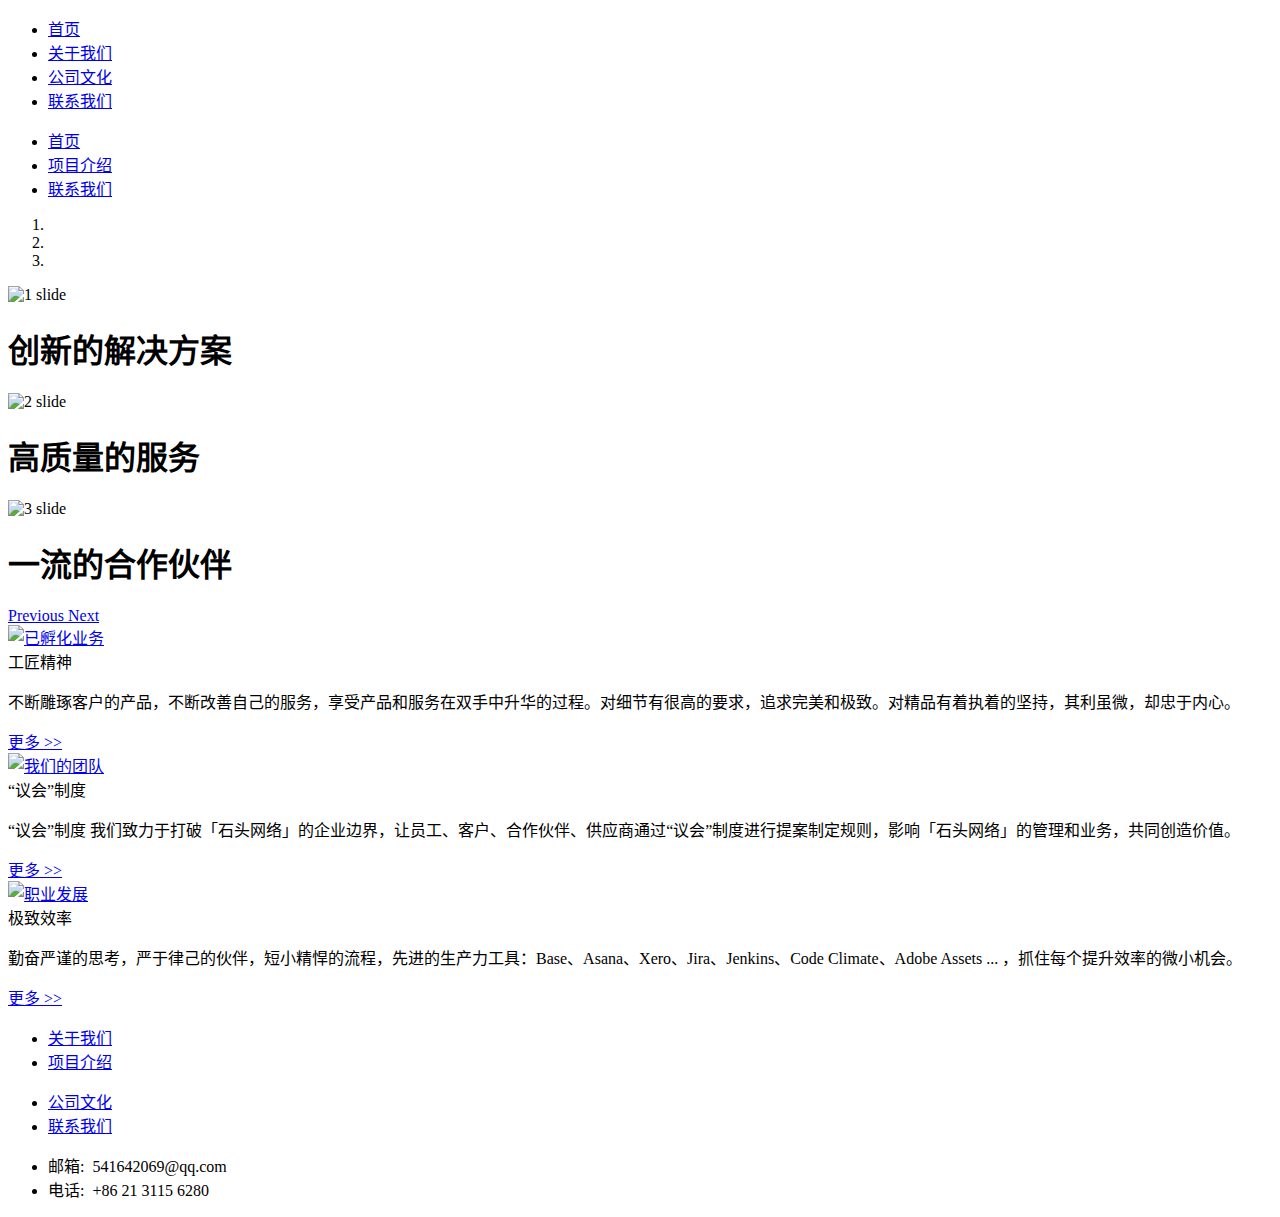
==== index.html @ 79adcda5 "修改 官网" ====
<!DOCTYPE html>
<html lang="zh-CN">
  <head>
    <meta charset="utf-8">
    <meta http-equiv="X-UA-Compatible" content="IE=edge">
    <meta name="viewport" content="width=device-width, initial-scale=1">
    <meta name="description" content="石头网络，做一家小而美的互联网技术服务公司" />
    <meta name="keywords" content="石头网络,互联网,软件开发,技术咨询,小程序" />
    <meta name="author" content="shitou">
    <title>石头网络-首页</title>
    <!-- 框架 -->
    <link href="css/bootstrap.min.css" rel="stylesheet">
    <!-- 样式清理 -->
    <link href="css/normalize.css" rel="stylesheet">
    <!-- 通用页面样式 -->
    <link href="css/main.css" rel="stylesheet">
    <!-- 首页样式 -->
    <link href="css/index.css" rel="stylesheet">
    <!-- HTML5兼容性处理 -->
    <!-- Respond.js响应式设计>
    <!--[if lt IE 9]>
      <script src="https://oss.maxcdn.com/html5shiv/3.7.3/html5shiv.min.js"></script>
      <script src="https://oss.maxcdn.com/respond/1.4.2/respond.min.js"></script>
    <![endif]-->
    <!-- Favicons网站图标 -->
    <link rel="shortcut icon" href="img/favicon.ico"/>
    <link rel="bookmark" href="img/favicon.ico" type="image/x-icon"/>
  </head>
  <body>
    <!-- 移动端导航 -->
    <div class="mask"></div>
    <div class="sidebar">
      <ul>
        <li><a href="index.html">首页</a></li>
        <li><a href="aboutus.html">关于我们</a></li>
        <li><a href="culture.html">公司文化</a></li>
        <li><a href="contactus.html">联系我们</a></li>
      </ul>
    </div>
    <!-- header顶部导航 -->
    <header>
      <div class="header-container">
        <div class="nav-box">
          <!-- logo -->
          <div class="nav-left">
            <a id="logo_top" href="#"></a>
          </div>
          <!-- memu选项 -->
          <div class="nav-mid">
            <ul class="navbar-nav">
              <li><a class="active" href="index.html">首页</a></li>
              <li><a class="" href="product.html">项目介绍</a></li>
              <li><a class="" href="contactus.html">联系我们</a></li>
            </ul>            
          </div>
          <!-- 响应式菜单 -->
          <div class="nav-mobile-menu">
              <span class="sidebar_trigger"></span>
          </div>
        </div>
      </div>
    </header>
    <!-- banner轮播组件 -->
    <div class="banner">
      <div id="carousel-example-generic" class="carousel slide" data-ride="carousel">
        <!-- 序号组件 -->
        <ol class="carousel-indicators">
          <li data-target="#carousel-example-generic" data-slide-to="0" class="active"></li>
          <li data-target="#carousel-example-generic" data-slide-to="1"></li>
          <li data-target="#carousel-example-generic" data-slide-to="2"></li>
        </ol>
        <!-- 图片组件 -->
        <div class="carousel-inner" role="listbox">
          <div class="item active">
            <img src="img/Shanghai.jpg" alt="1 slide">
            <div class="carousel-caption">
              <h1>创新的解决方案</h1>
            </div>
          </div>
          <div class="item">
            <img src="img/Newyork.jpg" alt="2 slide">
            <div class="carousel-caption">
              <h1>高质量的服务</h1>
            </div>
          </div>
          <div class="item">
            <img src="img/Tokyo.jpg" alt="3 slide">
            <div class="carousel-caption">
              <h1>一流的合作伙伴</h1>
            </div>
          </div>
        </div>
        <!-- 进退按钮 -->
        <a class="left carousel-control" href="#carousel-example-generic" role="button" data-slide="prev">
          <span class="glyphicon glyphicon-chevron-left" aria-hidden="true"></span>
          <span class="sr-only">Previous</span>
        </a>
        <a class="right carousel-control" href="#carousel-example-generic" role="button" data-slide="next">
          <span class="glyphicon glyphicon-chevron-right" aria-hidden="true"></span>
          <span class="sr-only">Next</span>
        </a>
      </div>
    </div>
    <!-- feature内容 -->
    <div class="feature clearfix">
        <div class="feature-content">
            <div class="feature-image">
                <a href="product.html"><img src="img/project-image.png" alt="已孵化业务"></a>
            </div>
            <div class="feature-text">
                <div class="feature-text-top">
                    <span class="feature-icon-project"></span>
                    <a class="feature-title">工匠精神</a>
                </div>
                <p>不断雕琢客户的产品，不断改善自己的服务，享受产品和服务在双手中升华的过程。对细节有很高的要求，追求完美和极致。对精品有着执着的坚持，其利虽微，却忠于内心。</p>
            </div>
            <a class="feature-more" href="product.html">更多 >></a>
        </div>
        <div class="feature-content">
            <div class="feature-image">
                <a href="team.html"><img src="img/team-image.png" alt="我们的团队"></a>
            </div>
            <div class="feature-text">
                <div class="feature-text-top">
                    <span class="feature-icon-team"></span>
                    <a class="feature-title">“议会”制度</a>
                </div>
                <p>“议会”制度
                我们致力于打破「石头网络」的企业边界，让员工、客户、合作伙伴、供应商通过“议会”制度进行提案制定规则，影响「石头网络」的管理和业务，共同创造价值。</p>
            </div>
            <a class="feature-more" href="team.html">更多 >></a> 
        </div>
        <div class="feature-content" id="feature-last">
            <div class="feature-image">
                <a href="job.html"><img src="img/dev-image.png" alt="职业发展"></a>
            </div>
            <div class="feature-text">
                <div class="feature-text-top">
                    <span class="feature-icon-dev"></span>
                    <a class="feature-title">极致效率</a>
                </div>
                <p>勤奋严谨的思考，严于律己的伙伴，短小精悍的流程，先进的生产力工具：Base、Asana、Xero、Jira、Jenkins、Code Climate、Adobe Assets ... ，抓住每个提升效率的微小机会。</p>
            </div>
            <a class="feature-more" href="job.html">更多 >></a>
        </div>
    </div>
    <!-- 响应式feature内容 -->
    <div class="feature clearfix" style="display: none;" id="feature-response">
        <div class="feature-content">
            <div class="feature-image">
                <a href="job.html"><img src="img/dev-image.png" alt="职业发展"></a>
            </div>
            <div class="feature-text">
                <div class="feature-text-top">
                    <span class="feature-icon-dev"></span>
                    <a class="feature-title">职业发展</a>
                </div>
                <p>为梦想进入金融领域的人才提供学习现代金融市场产品的机会</p>
                <p>创造舒适的工作环境并提供有竞争力的工资薪酬</p>
                <p>欢迎不同经验、教育背景的人士加入我们</p>
            </div>
            <a class="feature-more" href="job.html">更多 >></a>
        </div>
        <!-- <div class="feature-content">
            <div class="feature-image"">
                <a href="job.html"><img src="img/job-image.png" alt="求职招聘"></a>
            </div>
            <div class="feature-text">
                <div class="feature-text-top">
                    <span class="feature-icon-job"></span>
                    <a class="feature-title">求职招聘</a>
                </div>
                <p>Financial Analyst Trainee (Japan Project)</p>
                <p>高级软件工程师（1-2人）</p>
                <p>初级软件工程师（2-5人）</p>
                <p>初级数据专员</p>
            </div>
            <a class="feature-more" href="job.html">更多 >></a>
        </div> -->
    </div>
    <!-- footer页面底部 -->
    <footer>
       <div class="footer-box clearfix">
          <div class="footer-left">
              <span class="globle"></span>
          </div>
          <div class="footer-right">
            <div class="footer-laber">
              <ul> 
                <li><a href="aboutus.html">关于我们</a></li>
                <li><a href="product.html">项目介绍</a></li>
              </ul>
              <ul>
                <li><a href="culture.html">公司文化</a></li>          
                <li><a href="contactus.html">联系我们</a></li>
              </ul>                        
              <ul>        
                <li class="footer-contact">邮箱:&nbsp 541642069@qq.com</li>
                <li class="footer-contact">电话:&nbsp +86 21 3115 6280</li>
              </ul>
            </div>
          </div>
        </div>
    </footer>
    <!-- 版权信息 -->
    <div class="container copy">
      <div class="row">
          <div class="col-md-12 text-center">
<!--              <p class="copyright">©2011-2019 AnHui Alliance Financial Services Limited. All rights reserved. 沪ICP备 10202263 号 </p>-->
          </div>
      </div>
    </div>
    <!-- 返回顶部按钮 -->
    <button class="back-to-top" style="display: none;"></button>
    <!-- 框架库加载 -->
    <script src="js/jquery.min.js"></script>
    <script src="js/bootstrap.min.js"></script>
    <!-- 脚本加载 -->
    <script src="js/main.js"></script>
  </body>
</html>
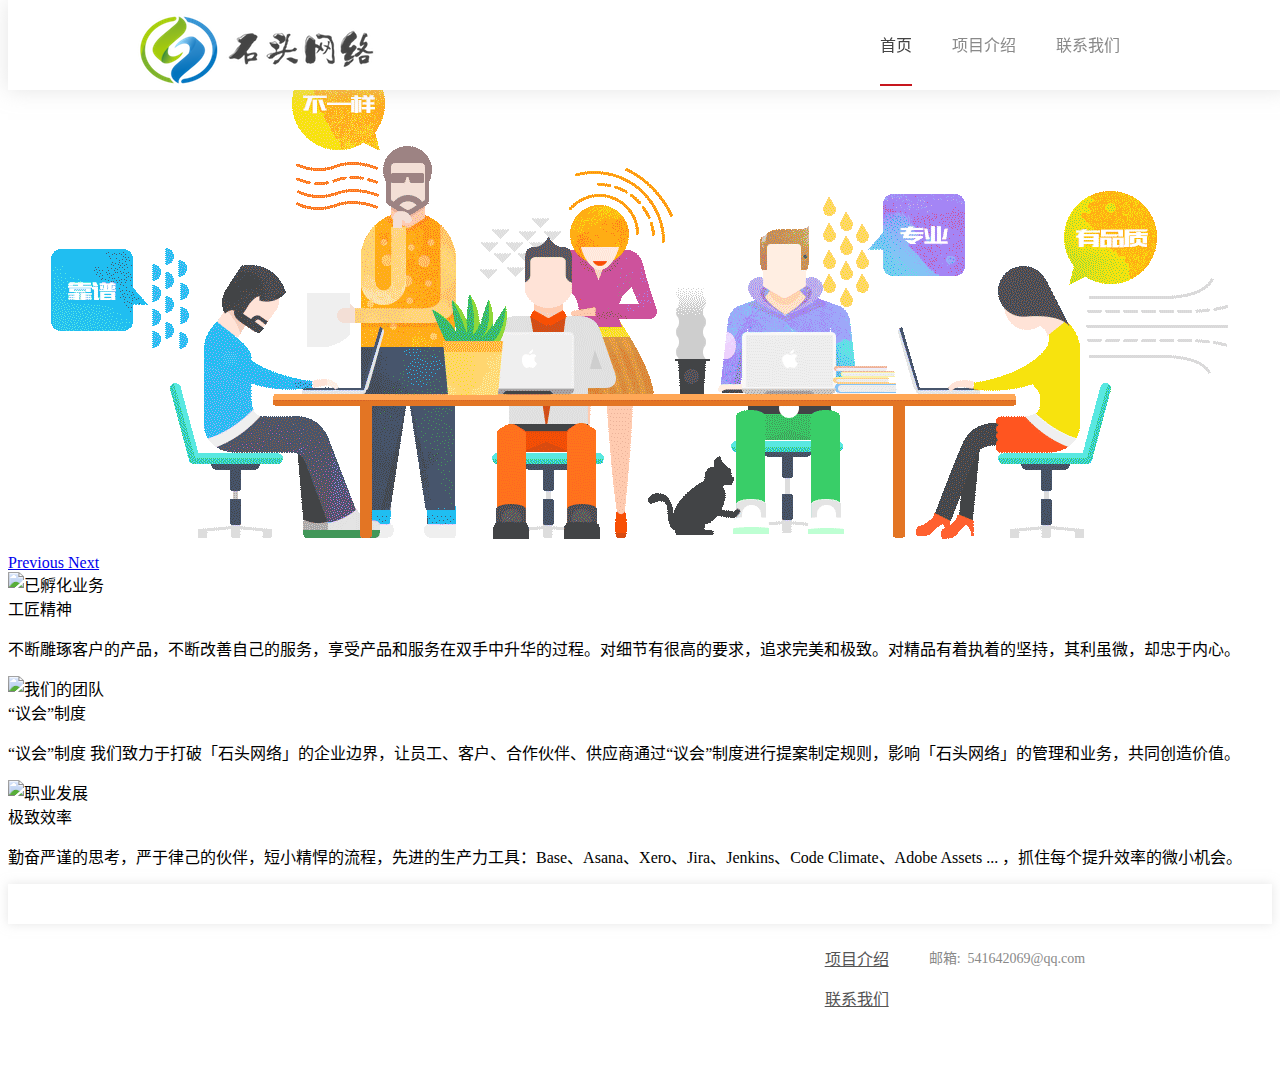
==== commit 442ac5a9: "继续优化细节" ====
--- a/index.html
+++ b/index.html
@@ -66,28 +66,11 @@
         <!-- 序号组件 -->
         <ol class="carousel-indicators">
           <li data-target="#carousel-example-generic" data-slide-to="0" class="active"></li>
-          <li data-target="#carousel-example-generic" data-slide-to="1"></li>
-          <li data-target="#carousel-example-generic" data-slide-to="2"></li>
         </ol>
         <!-- 图片组件 -->
         <div class="carousel-inner" role="listbox">
           <div class="item active">
-            <img src="img/Shanghai.jpg" alt="1 slide">
-            <div class="carousel-caption">
-              <h1>创新的解决方案</h1>
-            </div>
-          </div>
-          <div class="item">
-            <img src="img/Newyork.jpg" alt="2 slide">
-            <div class="carousel-caption">
-              <h1>高质量的服务</h1>
-            </div>
-          </div>
-          <div class="item">
-            <img src="img/Tokyo.jpg" alt="3 slide">
-            <div class="carousel-caption">
-              <h1>一流的合作伙伴</h1>
-            </div>
+            <img src="img/animate.gif" alt="1 slide">
           </div>
         </div>
         <!-- 进退按钮 -->
@@ -105,7 +88,7 @@
     <div class="feature clearfix">
         <div class="feature-content">
             <div class="feature-image">
-                <a href="product.html"><img src="img/project-image.png" alt="已孵化业务"></a>
+               <img src="img/project-image.png" alt="已孵化业务">
             </div>
             <div class="feature-text">
                 <div class="feature-text-top">
@@ -114,11 +97,10 @@
                 </div>
                 <p>不断雕琢客户的产品，不断改善自己的服务，享受产品和服务在双手中升华的过程。对细节有很高的要求，追求完美和极致。对精品有着执着的坚持，其利虽微，却忠于内心。</p>
             </div>
-            <a class="feature-more" href="product.html">更多 >></a>
         </div>
         <div class="feature-content">
             <div class="feature-image">
-                <a href="team.html"><img src="img/team-image.png" alt="我们的团队"></a>
+                <img src="img/team-image.png" alt="我们的团队">
             </div>
             <div class="feature-text">
                 <div class="feature-text-top">
@@ -128,11 +110,10 @@
                 <p>“议会”制度
                 我们致力于打破「石头网络」的企业边界，让员工、客户、合作伙伴、供应商通过“议会”制度进行提案制定规则，影响「石头网络」的管理和业务，共同创造价值。</p>
             </div>
-            <a class="feature-more" href="team.html">更多 >></a> 
         </div>
         <div class="feature-content" id="feature-last">
             <div class="feature-image">
-                <a href="job.html"><img src="img/dev-image.png" alt="职业发展"></a>
+               <img src="img/dev-image.png" alt="职业发展">
             </div>
             <div class="feature-text">
                 <div class="feature-text-top">
@@ -141,42 +122,7 @@
                 </div>
                 <p>勤奋严谨的思考，严于律己的伙伴，短小精悍的流程，先进的生产力工具：Base、Asana、Xero、Jira、Jenkins、Code Climate、Adobe Assets ... ，抓住每个提升效率的微小机会。</p>
             </div>
-            <a class="feature-more" href="job.html">更多 >></a>
         </div>
-    </div>
-    <!-- 响应式feature内容 -->
-    <div class="feature clearfix" style="display: none;" id="feature-response">
-        <div class="feature-content">
-            <div class="feature-image">
-                <a href="job.html"><img src="img/dev-image.png" alt="职业发展"></a>
-            </div>
-            <div class="feature-text">
-                <div class="feature-text-top">
-                    <span class="feature-icon-dev"></span>
-                    <a class="feature-title">职业发展</a>
-                </div>
-                <p>为梦想进入金融领域的人才提供学习现代金融市场产品的机会</p>
-                <p>创造舒适的工作环境并提供有竞争力的工资薪酬</p>
-                <p>欢迎不同经验、教育背景的人士加入我们</p>
-            </div>
-            <a class="feature-more" href="job.html">更多 >></a>
-        </div>
-        <!-- <div class="feature-content">
-            <div class="feature-image"">
-                <a href="job.html"><img src="img/job-image.png" alt="求职招聘"></a>
-            </div>
-            <div class="feature-text">
-                <div class="feature-text-top">
-                    <span class="feature-icon-job"></span>
-                    <a class="feature-title">求职招聘</a>
-                </div>
-                <p>Financial Analyst Trainee (Japan Project)</p>
-                <p>高级软件工程师（1-2人）</p>
-                <p>初级软件工程师（2-5人）</p>
-                <p>初级数据专员</p>
-            </div>
-            <a class="feature-more" href="job.html">更多 >></a>
-        </div> -->
     </div>
     <!-- footer页面底部 -->
     <footer>
@@ -187,16 +133,12 @@
           <div class="footer-right">
             <div class="footer-laber">
               <ul> 
-                <li><a href="aboutus.html">关于我们</a></li>
                 <li><a href="product.html">项目介绍</a></li>
+                  <li><a href="contactus.html">联系我们</a></li>
               </ul>
-              <ul>
-                <li><a href="culture.html">公司文化</a></li>          
-                <li><a href="contactus.html">联系我们</a></li>
-              </ul>                        
+
               <ul>        
                 <li class="footer-contact">邮箱:&nbsp 541642069@qq.com</li>
-                <li class="footer-contact">电话:&nbsp +86 21 3115 6280</li>
               </ul>
             </div>
           </div>
--- a/css/main.css
+++ b/css/main.css
@@ -0,0 +1,363 @@
+/*网站通用样式*/
+body{
+  font-family: "Microsoft Yahei";
+}
+/*header头部样式*/
+header .header-container {
+  width: 100%;
+  height: 90px;
+  background-color: #fff;
+  -webkit-box-shadow:0 0 20px rgba(204,204,204, .5);
+  -moz-box-shadow:0 0 20px rgba(204, 204, 204, .5);  
+  box-shadow:0 0 20px rgba(204, 204, 204, .5);
+  position: fixed;
+  z-index: 999;
+  top: 0px;
+}
+header .header-container .nav-box {
+  width: 80%;
+  height: 90px;
+  margin: 0 auto;
+}
+header .header-container .nav-box .nav-left {
+  width: 160px;
+  height: 80px;
+  float: left;
+}
+header .header-container .nav-box .nav-left #logo_top {  
+  width: 251px;
+  height: 80px;
+  float: left;
+  margin-top: 10px;
+  background: url("../img/logo.png") no-repeat center;
+}
+header .header-container .nav-box .nav-mid {
+  height: 70px;
+  float: right;
+  margin-bottom: 20px;
+}
+header .header-container .nav-box .nav-mid #lang {
+  width: 25px;
+  height: 29px;
+  float: right;
+  margin-left: 44px;
+  margin-top: 34px;
+  cursor: pointer;
+}
+header .header-container .nav-box .nav-mid #lang a{
+  float: right;
+  width: 25px;
+  height: 29px;
+  background: url("../img/cn.png") no-repeat center;
+}
+header .header-container .nav-box .nav-mid .navbar-nav {
+  position: relative;
+  display: inline-block;
+}
+header .header-container .nav-box .nav-mid .navbar-nav li {
+  float: left;
+  height: 70px;
+  margin: 0 40px 0 0;
+  text-align: center;
+  list-style: none;
+}
+header .header-container .nav-box .nav-mid .navbar-nav li a {
+  min-width: 20px;
+  font-size: 16px;
+  font-family: "Microsoft YaHei UI";
+  color: #898989;
+  height: 70px;
+  line-height: 59px;
+  padding-bottom: 15px;
+  margin: 0;
+  display: inline-block;
+  box-sizing: border-box;
+  text-decoration: none;
+  position: relative;
+}
+header .header-container .nav-box .nav-mid .navbar-nav li a::after {
+  transition: all 0.2s cubic-bezier(0.445, 0.05, 0.55, 0.95);
+  content: "";
+  display: block;
+  height: 2px;
+  background: #c7161e;
+  position: absolute;
+  bottom: 0;
+  opacity: 0.3;
+  left: -1px;
+  width: calc(102%);
+  transform: scaleX(0);
+  -webkit-transform: scaleX(0);
+}
+header .header-container .nav-box .nav-mid .navbar-nav li a:hover::after {
+  opacity: 1;
+  transform: scaleX(1);
+  -webkit-transform: scaleX(1);
+}
+header .header-container .nav-box .nav-mid .navbar-nav li a.active {
+  border-bottom: 2px solid #c7161e;
+  box-sizing: border-box;
+  color: #434343;
+}
+header .header-container .nav-box .nav-mid .navbar-nav li a.active:hover::after {
+  display: none;
+}
+header .header-container .nav-box .nav-mid .navbar-nav li.last {
+  margin-right: 0;
+}
+header .header-container .nav-box .nav-mid .navbar-nav li.line-item {
+  line-height: 87px;
+  color: #999;
+}
+ 
+
+/*footer样式*/
+footer{
+    width: 100%;
+    background-color: #fff; 
+    padding-top: 40px;
+    -webkit-box-shadow:0 0 10px rgba(204,204,204, .5); /*透明度绿色高亮*/ 
+    -moz-box-shadow:0 0 10px rgba(204, 204, 204, .5);  
+    box-shadow:0 0 10px rgba(204, 204, 204, .5);
+}
+
+footer .footer-box{
+    width: 90%;
+    margin: 0 auto;
+}
+
+footer .footer-left{
+  float: left;
+  display: inline-block;
+  margin-left: 10px; 
+  padding-left: 10%;
+}
+
+footer .footer-right{
+  float: right;
+  display: inline-block;
+  margin-right: 10px;
+  padding-right: 10%;  
+}
+footer .globle{
+  display: inline-block;
+  margin: 0 auto;
+  width: 240px;
+  height: 150px;
+  background-image: url("../img/globle.png");
+  background-repeat: no-repeat;
+  background-size: contain;
+}
+
+footer ul{
+  float: left;
+  list-style: none;
+  text-align: left;
+}
+
+footer ul li a{
+  color: #555;
+  font-size: 16px;
+  line-height: 40px;   
+}
+
+footer ul li a:hover{
+  color: #c7161e;
+  text-decoration: none;
+}
+
+footer ul .footer-contact{
+  font-size: 14px;
+  line-height: 30px;
+  color: #898989;
+}
+
+footer ul:last-child{
+  padding-top: 4px;
+}
+
+/*版权信息样式*/
+.copy{
+    background-color: #fff;
+    width: 100%;
+    -webkit-box-shadow:0 0 10px rgba(204,204,204, .5); /*透明度绿色高亮*/ 
+    -moz-box-shadow:0 0 10px rgba(204, 204, 204, .5);  
+    box-shadow:0 0 10px rgba(204, 204, 204, .5);
+}
+.copyright{
+    padding-top: 10px;
+    font-size: 12px;
+}
+
+/*返回顶部按钮*/
+.back-to-top{
+  position: fixed;
+  bottom: 30px;
+  right: 30px;
+  background-image: url("../img/back2top.png");
+  width: 60px;
+  height: 112px;
+  background-size: cover;
+  color: #fff;
+  border: none;
+  border-radius: 2px;
+}
+
+.back-to-top:hover{
+  background-color: #000;
+}
+
+/*移动端菜单入口*/
+header .header-container .nav-box .nav-mobile-menu{ 
+  margin-top: 30px;
+  float: right;
+  display: none;
+}
+header .header-container .nav-box .nav-mobile-menu span{
+  display: inline-block;
+  width: 40px;
+  height: 50px;
+  background: url("../img/menu2.png") no-repeat;
+  background-size: 100%;
+  cursor: pointer;
+}
+
+/*移动端菜单sidebar*/
+.sidebar{
+  position: fixed;
+  top: 0px;
+  width: 200px;
+  background-color: #c7161e;
+  padding: 20px 0px;
+  transition: right 0.2s;
+  z-index: 1001;
+  right: -200px;
+}
+.sidebar ul{
+   margin:0; 
+   padding: 0;
+}
+
+.sidebar ul li{
+  line-height: 40px;
+  list-style: none;
+  padding: 0px 20px;
+  text-align: center;
+}
+
+.sidebar ul li a{
+  text-decoration: none;
+  color: #fff;
+}
+
+.sidebar ul li:hover{
+  background-color: #930000;
+}
+
+.sidebar ul li .active{
+  color: #ff9900;
+}
+/*关灯遮罩*/
+.mask{
+  position: fixed;
+  top: 0px;
+  bottom: 0px;
+  right: 0px;
+  left: 0px;
+  background-color: rgba(0,0,0,0.3);
+  z-index: 1000;
+  display: none;
+}
+
+/*响应式媒体查询处理*/
+@media screen  and (max-width: 1200px) {
+  #feature-last{
+    display: none;
+  }
+  .feature{
+    width: 740px !important;
+  }
+  #feature-response{
+    display: block !important;
+  }
+}
+
+@media  screen  and (max-width: 970px) {
+  header .header-container .nav-box #lang{
+    display: none;
+  }
+}
+
+@media  screen  and (max-width: 830px) {
+  header .header-container .nav-box{
+    width: 90%;
+  }    
+  header .header-container .nav-box .nav-mid{
+    display: none;
+  }
+  header .header-container .nav-box .nav-mobile-menu{
+    display: block;
+  }  
+}
+/*移动端兼容*/
+@media  screen  and (max-width: 740px) {
+  .feature{
+    width: 360px !important;
+  }
+  .feature .feature-content{
+    margin-left: 0px;
+  }
+  .box-left{
+    display: none !important;
+  }
+  .box-right{
+    width: 100% !important;
+  }
+  .box-right-mid{
+    padding: 20px !important;
+  }
+  .box{
+    width: 90% !important;
+  }
+}
+
+/*移动端banner兼容*/
+@media  screen  and (max-width: 500px) {
+  .banner img{
+    height: 200px !important;
+  }
+  .main-wrapper-1{
+    background-image: url(../img/banner-1-m.png) ! important;
+  }
+  .main-wrapper-2{
+    background-image: url(../img/banner-2-m.png) ! important;
+  }
+  .main-wrapper-3{
+    background-image: url(../img/banner-3-m.png) ! important;
+  }
+  .main-wrapper-4{
+    background-image: url(../img/banner-4-m.png) ! important;
+  }
+  .main-wrapper-5{
+    background-image: url(../img/banner-5-m.png) ! important;
+  }
+}
+
+/*兼容iphone5以下小屏设备*/
+@media  screen  and (max-width: 360px) {
+  .feature{
+    width: 100% !important;
+  }
+  .feature-image{
+    width: 100% !important;
+  }
+  .feature-image img{
+    width: 100% !important;
+  }
+  .feature-content{
+    width: 100% !important;
+  }
+  .feature-text{
+    width: 100% !important;
+  }
+}  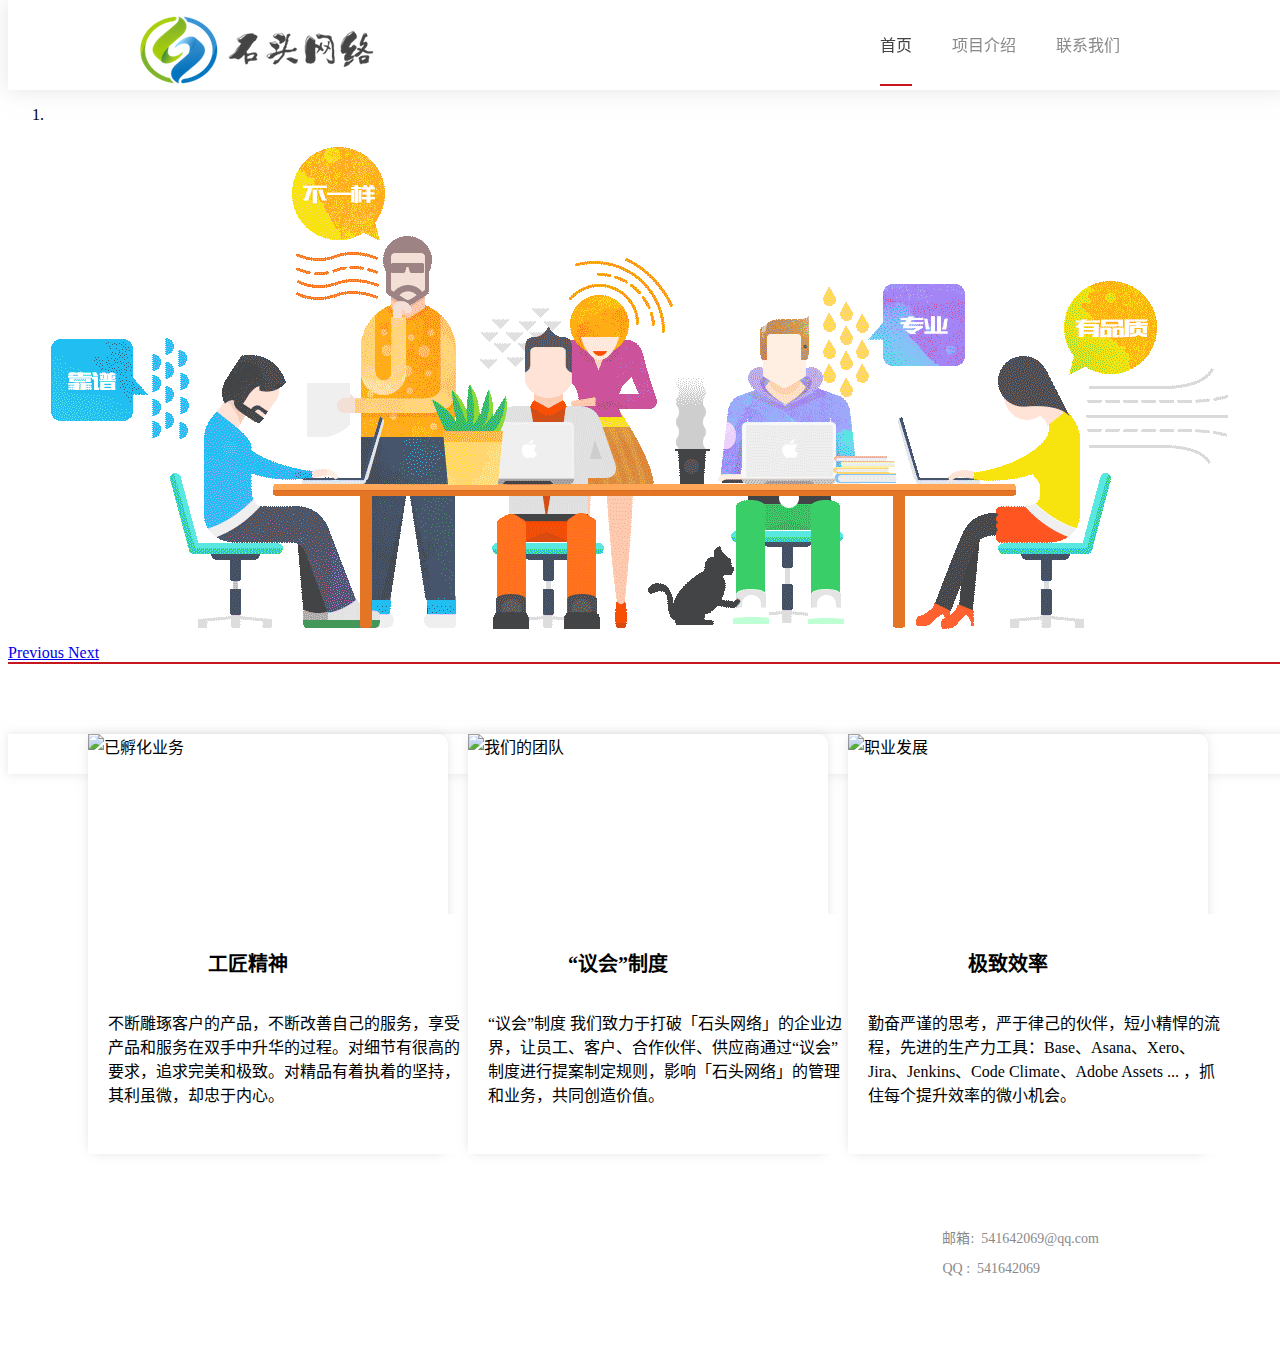
==== commit 16dcf7a0: "添加了动画列表" ====
--- a/index.html
+++ b/index.html
@@ -1,11 +1,11 @@
 <!DOCTYPE html>
 <html lang="zh-CN">
-  <head>
+<head>
     <meta charset="utf-8">
     <meta http-equiv="X-UA-Compatible" content="IE=edge">
     <meta name="viewport" content="width=device-width, initial-scale=1">
-    <meta name="description" content="石头网络，做一家小而美的互联网技术服务公司" />
-    <meta name="keywords" content="石头网络,互联网,软件开发,技术咨询,小程序" />
+    <meta name="description" content="石头网络，做一家小而美的互联网技术服务公司"/>
+    <meta name="keywords" content="石头网络,互联网,软件开发,技术咨询,小程序"/>
     <meta name="author" content="shitou">
     <title>石头网络-首页</title>
     <!-- 框架 -->
@@ -19,145 +19,144 @@
     <!-- HTML5兼容性处理 -->
     <!-- Respond.js响应式设计>
     <!--[if lt IE 9]>
-      <script src="https://oss.maxcdn.com/html5shiv/3.7.3/html5shiv.min.js"></script>
-      <script src="https://oss.maxcdn.com/respond/1.4.2/respond.min.js"></script>
+    <script src="https://oss.maxcdn.com/html5shiv/3.7.3/html5shiv.min.js"></script>
+    <script src="https://oss.maxcdn.com/respond/1.4.2/respond.min.js"></script>
     <![endif]-->
     <!-- Favicons网站图标 -->
     <link rel="shortcut icon" href="img/favicon.ico"/>
     <link rel="bookmark" href="img/favicon.ico" type="image/x-icon"/>
-  </head>
-  <body>
-    <!-- 移动端导航 -->
-    <div class="mask"></div>
-    <div class="sidebar">
-      <ul>
+</head>
+<body>
+<!-- 移动端导航 -->
+<div class="mask"></div>
+<div class="sidebar">
+    <ul>
         <li><a href="index.html">首页</a></li>
         <li><a href="aboutus.html">关于我们</a></li>
         <li><a href="culture.html">公司文化</a></li>
         <li><a href="contactus.html">联系我们</a></li>
-      </ul>
+    </ul>
+</div>
+<!-- header顶部导航 -->
+<header>
+    <div class="header-container">
+        <div class="nav-box">
+            <!-- logo -->
+            <div class="nav-left">
+                <a id="logo_top" href="#"></a>
+            </div>
+            <!-- memu选项 -->
+            <div class="nav-mid">
+                <ul class="navbar-nav">
+                    <li><a class="active" href="index.html">首页</a></li>
+                    <li><a class="" href="product.html">项目介绍</a></li>
+                    <li><a class="" href="contactus.html">联系我们</a></li>
+                </ul>
+            </div>
+            <!-- 响应式菜单 -->
+            <div class="nav-mobile-menu">
+                <span class="sidebar_trigger"></span>
+            </div>
+        </div>
     </div>
-    <!-- header顶部导航 -->
-    <header>
-      <div class="header-container">
-        <div class="nav-box">
-          <!-- logo -->
-          <div class="nav-left">
-            <a id="logo_top" href="#"></a>
-          </div>
-          <!-- memu选项 -->
-          <div class="nav-mid">
-            <ul class="navbar-nav">
-              <li><a class="active" href="index.html">首页</a></li>
-              <li><a class="" href="product.html">项目介绍</a></li>
-              <li><a class="" href="contactus.html">联系我们</a></li>
-            </ul>            
-          </div>
-          <!-- 响应式菜单 -->
-          <div class="nav-mobile-menu">
-              <span class="sidebar_trigger"></span>
-          </div>
-        </div>
-      </div>
-    </header>
-    <!-- banner轮播组件 -->
-    <div class="banner">
-      <div id="carousel-example-generic" class="carousel slide" data-ride="carousel">
+</header>
+<!-- banner轮播组件 -->
+<div class="banner">
+    <div id="carousel-example-generic" class="carousel slide" data-ride="carousel">
         <!-- 序号组件 -->
         <ol class="carousel-indicators">
-          <li data-target="#carousel-example-generic" data-slide-to="0" class="active"></li>
+            <li data-target="#carousel-example-generic" data-slide-to="0" class="active"></li>
         </ol>
         <!-- 图片组件 -->
         <div class="carousel-inner" role="listbox">
-          <div class="item active">
-            <img src="img/animate.gif" alt="1 slide">
-          </div>
+            <div class="item active">
+                <img src="img/animate.gif" alt="1 slide">
+            </div>
         </div>
         <!-- 进退按钮 -->
-        <a class="left carousel-control" href="#carousel-example-generic" role="button" data-slide="prev">
-          <span class="glyphicon glyphicon-chevron-left" aria-hidden="true"></span>
-          <span class="sr-only">Previous</span>
+        <a class="left carousel-control" href="#carousel-example-generic" role="button"
+           data-slide="prev">
+            <span class="glyphicon glyphicon-chevron-left" aria-hidden="true"></span>
+            <span class="sr-only">Previous</span>
         </a>
-        <a class="right carousel-control" href="#carousel-example-generic" role="button" data-slide="next">
-          <span class="glyphicon glyphicon-chevron-right" aria-hidden="true"></span>
-          <span class="sr-only">Next</span>
+        <a class="right carousel-control" href="#carousel-example-generic" role="button"
+           data-slide="next">
+            <span class="glyphicon glyphicon-chevron-right" aria-hidden="true"></span>
+            <span class="sr-only">Next</span>
         </a>
-      </div>
     </div>
-    <!-- feature内容 -->
-    <div class="feature clearfix">
-        <div class="feature-content">
-            <div class="feature-image">
-               <img src="img/project-image.png" alt="已孵化业务">
+</div>
+<!-- feature内容 -->
+<div class="feature clearfix">
+    <div class="feature-content">
+        <div class="feature-image">
+            <img src="img/project-image.png" alt="已孵化业务">
+        </div>
+        <div class="feature-text">
+            <div class="feature-text-top">
+                <span class="feature-icon-project"></span>
+                <a class="feature-title">工匠精神</a>
             </div>
-            <div class="feature-text">
-                <div class="feature-text-top">
-                    <span class="feature-icon-project"></span>
-                    <a class="feature-title">工匠精神</a>
-                </div>
-                <p>不断雕琢客户的产品，不断改善自己的服务，享受产品和服务在双手中升华的过程。对细节有很高的要求，追求完美和极致。对精品有着执着的坚持，其利虽微，却忠于内心。</p>
+            <p>不断雕琢客户的产品，不断改善自己的服务，享受产品和服务在双手中升华的过程。对细节有很高的要求，追求完美和极致。对精品有着执着的坚持，其利虽微，却忠于内心。</p>
+        </div>
+    </div>
+    <div class="feature-content">
+        <div class="feature-image">
+            <img src="img/team-image.png" alt="我们的团队">
+        </div>
+        <div class="feature-text">
+            <div class="feature-text-top">
+                <span class="feature-icon-team"></span>
+                <a class="feature-title">“议会”制度</a>
             </div>
+            <p>“议会”制度
+                我们致力于打破「石头网络」的企业边界，让员工、客户、合作伙伴、供应商通过“议会”制度进行提案制定规则，影响「石头网络」的管理和业务，共同创造价值。</p>
         </div>
-        <div class="feature-content">
-            <div class="feature-image">
-                <img src="img/team-image.png" alt="我们的团队">
+    </div>
+    <div class="feature-content" id="feature-last">
+        <div class="feature-image">
+            <img src="img/dev-image.png" alt="职业发展">
+        </div>
+        <div class="feature-text">
+            <div class="feature-text-top">
+                <span class="feature-icon-dev"></span>
+                <a class="feature-title">极致效率</a>
             </div>
-            <div class="feature-text">
-                <div class="feature-text-top">
-                    <span class="feature-icon-team"></span>
-                    <a class="feature-title">“议会”制度</a>
-                </div>
-                <p>“议会”制度
-                我们致力于打破「石头网络」的企业边界，让员工、客户、合作伙伴、供应商通过“议会”制度进行提案制定规则，影响「石头网络」的管理和业务，共同创造价值。</p>
-            </div>
+            <p>勤奋严谨的思考，严于律己的伙伴，短小精悍的流程，先进的生产力工具：Base、Asana、Xero、Jira、Jenkins、Code Climate、Adobe
+                Assets ... ，抓住每个提升效率的微小机会。</p>
         </div>
-        <div class="feature-content" id="feature-last">
-            <div class="feature-image">
-               <img src="img/dev-image.png" alt="职业发展">
-            </div>
-            <div class="feature-text">
-                <div class="feature-text-top">
-                    <span class="feature-icon-dev"></span>
-                    <a class="feature-title">极致效率</a>
-                </div>
-                <p>勤奋严谨的思考，严于律己的伙伴，短小精悍的流程，先进的生产力工具：Base、Asana、Xero、Jira、Jenkins、Code Climate、Adobe Assets ... ，抓住每个提升效率的微小机会。</p>
+    </div>
+</div>
+<!-- footer页面底部 -->
+<footer>
+    <div class="footer-box clearfix">
+        <div class="footer-left">
+            <span class="globle"></span>
+        </div>
+        <div class="footer-right">
+            <div class="footer-laber">
+                <ul>
+                    <li class="footer-contact">邮箱:&nbsp 541642069@qq.com</li>
+                    <li class="footer-contact">QQ :&nbsp 541642069</li>
+                </ul>
             </div>
         </div>
     </div>
-    <!-- footer页面底部 -->
-    <footer>
-       <div class="footer-box clearfix">
-          <div class="footer-left">
-              <span class="globle"></span>
-          </div>
-          <div class="footer-right">
-            <div class="footer-laber">
-              <ul> 
-                <li><a href="product.html">项目介绍</a></li>
-                  <li><a href="contactus.html">联系我们</a></li>
-              </ul>
-
-              <ul>        
-                <li class="footer-contact">邮箱:&nbsp 541642069@qq.com</li>
-              </ul>
-            </div>
-          </div>
+</footer>
+<!-- 版权信息 -->
+<div class="container copy">
+    <div class="row">
+        <div class="col-md-12 text-center">
+            <!--              <p class="copyright">©2011-2019 AnHui Alliance Financial Services Limited. All rights reserved. 沪ICP备 10202263 号 </p>-->
         </div>
-    </footer>
-    <!-- 版权信息 -->
-    <div class="container copy">
-      <div class="row">
-          <div class="col-md-12 text-center">
-<!--              <p class="copyright">©2011-2019 AnHui Alliance Financial Services Limited. All rights reserved. 沪ICP备 10202263 号 </p>-->
-          </div>
-      </div>
     </div>
-    <!-- 返回顶部按钮 -->
-    <button class="back-to-top" style="display: none;"></button>
-    <!-- 框架库加载 -->
-    <script src="js/jquery.min.js"></script>
-    <script src="js/bootstrap.min.js"></script>
-    <!-- 脚本加载 -->
-    <script src="js/main.js"></script>
-  </body>
+</div>
+<!-- 返回顶部按钮 -->
+<button class="back-to-top" style="display: none;"></button>
+<!-- 框架库加载 -->
+<script src="js/jquery.min.js"></script>
+<script src="js/bootstrap.min.js"></script>
+<!-- 脚本加载 -->
+<script src="js/main.js"></script>
+</body>
 </html>
--- a/css/main.css
+++ b/css/main.css
@@ -360,4 +360,60 @@
   .feature-text{
     width: 100% !important;
   }
-}  +}
+
+.my-work {
+    width: 1090px;
+    margin: 0 auto;
+}
+#brand .bd-box {
+    overflow: hidden;
+}
+.bd-box {
+    text-align: left;
+}
+#brand .bd-box li {
+    float: left;
+    width: 355px;
+    height: 211px;
+    overflow: hidden;
+    position: relative;
+    border: 3px solid #F3F3F3;
+}
+#brand .bd-box li>a {
+    width: 355px;
+    height: 705px;
+    position: absolute;
+    left: 0px;
+    top: 0px;
+    z-index: 9999;
+    display: block;
+    float: left;
+    background: url(../img/png.png) no-repeat;
+}
+#brand .bd-box li div.just img {
+    width: 355px;
+    height: 211px;
+    position: absolute;
+    left: 0px;
+    top: 0px;
+    z-index: 2;
+    overflow: hidden;
+}
+#brand .bd-box li div.against img {
+    width: 0px;
+    height: 211px;
+    position: absolute;
+    left: 177.5px;
+    top: 0px;
+    z-index: 1;
+    text-align: center;
+    line-height: 211px;
+    font-size: 14px;
+    color: #FFF;
+    background: #ffa340;
+    font-weight: bold;
+    overflow: hidden;
+    display: none;
+    cursor: pointer;
+}
--- a/css/index.css
+++ b/css/index.css
@@ -0,0 +1,177 @@
+body{
+  background-image: url("../img/bk.png");
+  background-repeat: repeat-y;
+  background-size: cover;
+  width: 100%;
+  height: 100%;
+}
+
+/*banner样式*/
+.banner{
+  border-bottom: 2px #c7161e solid;
+  position: relative;
+  top: 90px;
+  margin-bottom: 160px;
+}
+.banner img{
+  width:  0 auto;
+  margin: 0 auto;
+}
+
+/*feature特色内容模块样式*/
+.feature{ 
+  width: 1120px;
+  margin: 0 auto;
+}
+.feature-content{
+  position: relative;
+  display: inline-block;
+  float: left;
+  margin-left: 20px; 
+  border-radius: 10px;
+  width: 360px;
+  height: 420px;
+  margin-bottom: 50px; 
+  background-color: #fff;
+  -webkit-box-shadow:0 0 10px rgba(204,204,204, .5); 
+  -moz-box-shadow:0 0 10px rgba(204, 204, 204, .5);  
+  box-shadow:0 0 10px rgba(204, 204, 204, .5); 
+}
+
+.feature-content:first-child{
+  margin-left: 0px; 
+}
+
+/*图片边角翻页特效*/
+.feature-image {
+  width: 360px;
+  height: 180px;
+  overflow: hidden;
+  position: relative;
+  /*动画*/
+  transition:All 0.4s ease-in-out;
+  -webkit-transition:All 0.4s ease-in-out;
+  -moz-transition:All 0.4s ease-in-out;
+  -o-transition:All 0.4s ease-in-out;
+}
+
+.feature-image img {
+  width: 360px;
+  cursor: pointer;
+}
+
+/*折角特效*/
+.feature-image:before {
+  content: '';
+  position: absolute;
+  top: 0;
+  right: 0;
+  border-style: solid;
+  border-width: 0;
+  border-color: rgba(0,0,0,0.2) #fff;
+  border-radius: 0 0 0 4px;
+  box-shadow: 0 1px 1px rgba(0,0,0,0.3), -1px 1px 1px rgba(0,0,0,0.2);
+  -webkit-transition: all 0.4s ease-out;
+  transition:all 0.4s ease-out;
+}
+
+.feature-image:hover:before{
+  border-right-width:80px;
+  border-bottom-width:80px;
+}
+
+.feature-text{
+  width: 360px;
+  height: 200px;
+  padding: 20px;
+  text-align: left;
+  background-color: #fff;
+}
+
+/*上推特效*/
+
+/*.feature-content:hover{
+  cursor: pointer;
+}*/
+
+/*.feature-content:hover .feature-image{
+  height: 160px;
+  transform:translateY(-10px);
+  -webkit-transform:translateY(-10px);
+  -moz-transform:translateY(-10px);
+  -o-transform:translateY(-10px);
+  -ms-transform:translateY(-10px);
+}*/
+
+.feature-text .feature-icon-project{
+  display: inline-block;
+  width: 50px;
+  height: 50px;
+  background-image: url("../img/project.png");
+  background-size: contain;
+  background-repeat: no-repeat;
+}
+
+.feature-text .feature-icon-team{
+  display: inline-block;
+  width: 50px;
+  height: 50px;
+  background-image: url("../img/team.png");
+  background-size: contain;
+  background-repeat: no-repeat;
+}
+
+.feature-text .feature-icon-dev{
+  float: left;
+  width: 50px;
+  height: 50px;
+  background-image: url("../img/develop.png");
+  background-size: contain;
+  background-repeat: no-repeat;
+}
+
+.feature-text .feature-icon-job{
+  float: left;
+  width: 50px;
+  height: 50px;
+  background-image: url("../img/job.png");
+  background-size: contain;
+  background-repeat: no-repeat;
+}
+
+.feature-text .feature-text-top{
+  width: 180px;
+  height: 60px;
+}
+
+.feature-text .feature-title{
+    font-size: 20px;
+    font-weight: bold;
+    float: right;
+    margin-left: 20px; 
+    line-height: 40px;
+    color: #000;
+    text-decoration: none;
+    padding-top: 10px;
+}
+
+.feature-content .feature-more{
+  text-decoration: none;
+  cursor: pointer;
+  float: right;
+  color: #c7161e;
+  opacity: 0.6;
+  margin-right: 10px; 
+}
+
+.feature-content .feature-more:hover{
+  opacity: 1.0;
+}
+
+/*feature响应式处理*/
+.feature-response{
+  display: none;
+  width: 400px;
+  height: 500px;
+  margin: 0 auto;
+}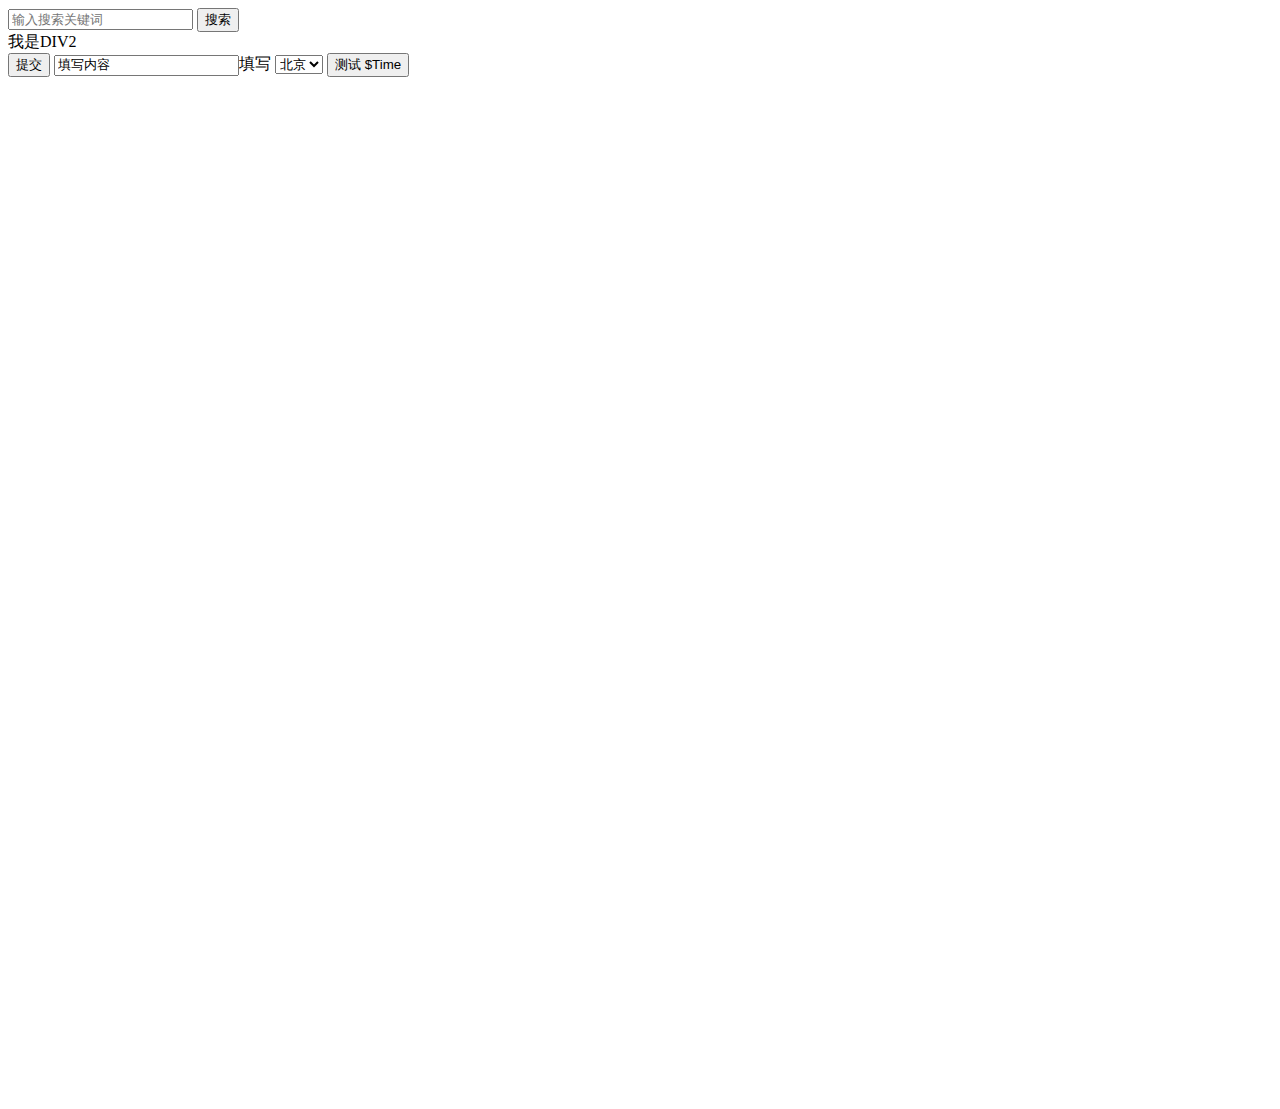
==== commit 1ee5ffc6: "测试 h5" ====
--- a/index.html
+++ b/index.html
@@ -1,162 +1,287 @@
-<!DOCTYPE html>
-<html lang="zh-CN">
+<!--
+  ~ Created by zhangwei on 2019/05/16.
+  ~ Copyright 2015－2019 Sensors Data Inc.
+  ~
+  ~ Licensed under the Apache License, Version 2.0 (the "License");
+  ~ you may not use this file except in compliance with the License.
+  ~ You may obtain a copy of the License at
+  ~
+  ~       http://www.apache.org/licenses/LICENSE-2.0
+  ~
+  ~ Unless required by applicable law or agreed to in writing, software
+  ~ distributed under the License is distributed on an "AS IS" BASIS,
+  ~ WITHOUT WARRANTIES OR CONDITIONS OF ANY KIND, either express or implied.
+  ~ See the License for the specific language governing permissions and
+  ~ limitations under the License.
+  -->
+
+<!DOCTYPE html PUBLIC "-//W3C//DTD XHTML 1.0 Transitional//EN"
+        "http://www.w3.org/TR/xhtml1/DTD/xhtml1-transitional.dtd">
+<html xml:lang="en" xmlns="http://www.w3.org/1999/xhtml">
 <head>
-    <meta charset="utf-8">
-    <meta http-equiv="X-UA-Compatible" content="IE=edge">
-    <meta name="viewport" content="width=device-width, initial-scale=1">
-    <meta name="description" content="石头网络，做一家小而美的互联网技术服务公司"/>
-    <meta name="keywords" content="石头网络,互联网,软件开发,技术咨询,小程序"/>
-    <meta name="author" content="shitou">
-    <title>石头网络-首页</title>
-    <!-- 框架 -->
-    <link href="css/bootstrap.min.css" rel="stylesheet">
-    <!-- 样式清理 -->
-    <link href="css/normalize.css" rel="stylesheet">
-    <!-- 通用页面样式 -->
-    <link href="css/main.css" rel="stylesheet">
-    <!-- 首页样式 -->
-    <link href="css/index.css" rel="stylesheet">
-    <!-- HTML5兼容性处理 -->
-    <!-- Respond.js响应式设计>
-    <!--[if lt IE 9]>
-    <script src="https://oss.maxcdn.com/html5shiv/3.7.3/html5shiv.min.js"></script>
-    <script src="https://oss.maxcdn.com/respond/1.4.2/respond.min.js"></script>
-    <![endif]-->
-    <!-- Favicons网站图标 -->
-    <link rel="shortcut icon" href="img/favicon.ico"/>
-    <link rel="bookmark" href="img/favicon.ico" type="image/x-icon"/>
+    <meta content="charset=UTF-8" http-equiv="Content-Type">
+
+    <title>H5打通</title>
+    <script>
+  var abc="文字文字——测试2";
+(function(para) {
+  var p = para.sdk_url, n = para.name, w = window, d = document, s = 'script',x = null,y = null;
+  if(typeof(w['sensorsDataAnalytic201505']) !== 'undefined') {
+      return false;
+  }
+  w['sensorsDataAnalytic201505'] = n;
+  sa = function(a) {return function() {(w[n]._q = w[n]._q || []).push([a, arguments]);}};
+  var ifs = ['track','quick','register','registerPage','registerOnce','trackSignup', 'trackAbtest', 'setProfile','setOnceProfile','appendProfile', 'incrementProfile', 'deleteProfile', 'unsetProfile', 'identify','login','logout','trackLink','clearAllRegister','getAppStatus'];
+  for (var i = 0; i < ifs.length; i++) {
+    sa[ifs[i]] = sa.call(null, ifs[i]);
+  }
+  if (!w[n]._t) {
+    x = d.createElement(s), y = d.getElementsByTagName(s)[0];
+    x.async = 1;
+    x.src = p;
+    x.setAttribute('charset','UTF-8');
+    y.parentNode.insertBefore(x, y);
+    w[n].para = para;
+  }
+})({
+  sdk_url: 'https://static.sensorsdata.cn/sdk/1.12.2/sensorsdata.min.js',
+  //sdk_url: 'https://static.sensorsdata.cn/sdk/1.9.8/sensorsdata.min.js',
+
+  heatmap_url: 'https://static.sensorsdata.cn/sdk/1.12.5/heatmap.min.js',
+  name: 'sa',
+  show_log:true,
+  server_url: 'https://sdkdebugtest.datasink.sensorsdata.cn/sa?project=default&token=cfb8b60e42e0ae9b',
+  //send_type:"ajax",
+  use_client_time: true,
+  use_app_track: true,
+  heatmap:{
+    /*collect_url: function(){
+
+        //如果只采集首页
+       if(location.href === 'http://www.jww.com:8080/index.html?&lixiang=hahaha' || location.href === 'http://www.jww.com/'){
+        console.log(123);
+           return false;
+       }
+    },*/
+    
+    // collect_element:function( element_target ){
+    //        //data=test 不采集
+    //        if(element_target.getAttribute('data') === 'test'){
+    //            return false;
+    //        }else{
+    //            return true;
+    //        }
+    //    },
+    custom_property:function( element_target ){
+           // 比如您需要给有 data2=test2 属性的标签的点击事件增加属性 $element_content:'大家好' ，则代码如下
+           if(element_target.getAttribute('data2') === 'test2'){
+            console.log(123);
+               return {
+                   $element_content:'大家好'
+               }
+           }
+       },
+    //  clickmap:'not_collect',
+    collect_input:function(element_target){
+        //例如如果元素的id是a，就采集这个元素里的内容
+        if(element_target.id === 'tianxie'){
+            return true;
+        }
+    },
+    scroll_delay_time: 4000
+  } ,
+/*  scrollmap: {
+    //返回真会采集当前页面的数据，返回假表示不采集当前页面,设置这个函数后，内容为空的话，是返回假的。不设置函数默认是采集所有页面
+    collect_url: function(){
+        //如果只采集首页
+        if(location.href === 'xhttp://www.jww.com:8080/index.html?&lixiang=hahaha' || location.href === 'http://www.jww.com/'){
+            return false;
+        }
+    },
+    },*/
+  //source_channel:['cmpid'],
+  source_channel:['lixiang','kkkkk','jjjj'],
+  //debug_mode: true,  //false 关闭， true 开启，默认 false 关闭
+  //debug_mode_upload: false, //false 不入库， true 数据入库，默认 false 不入库
+});
+
+//sa.para.openid_url
+//sa.track('clickNav',{$lib_detail:'##clickNavFunc##nav.js##28'});
+
+ sa.registerPage({
+   viewProduct:"ssssDDDD"
+ });
+
+
+
+//sa.login('user20181205');
+
+//sa.quick('autoTrack',{$lib_detail:'##clickNavFunc##nav.js##28'});
+sa.quick('autoTrack',{detail:'123456'});
+// sa.logout();
+//sa.setOnceProfile({email:['jww@qq.com','jww@baidu.com']});
+//sa.appendProfile({email: ['jww@360.com']});  
+
+
+
+
+    </script>
+
+
 </head>
+
 <body>
-<!-- 移动端导航 -->
-<div class="mask"></div>
-<div class="sidebar">
-    <ul>
-        <li><a href="index.html">首页</a></li>
-        <li><a href="aboutus.html">关于我们</a></li>
-        <li><a href="culture.html">公司文化</a></li>
-        <li><a href="contactus.html">联系我们</a></li>
-    </ul>
-</div>
-<!-- header顶部导航 -->
-<header>
-    <div class="header-container">
-        <div class="nav-box">
-            <!-- logo -->
-            <div class="nav-left">
-                <a id="logo_top" href="#"></a>
-            </div>
-            <!-- memu选项 -->
-            <div class="nav-mid">
-                <ul class="navbar-nav">
-                    <li><a class="active" href="index.html">首页</a></li>
-                    <li><a class="" href="product.html">项目介绍</a></li>
-                    <li><a class="" href="contactus.html">联系我们</a></li>
-                </ul>
-            </div>
-            <!-- 响应式菜单 -->
-            <div class="nav-mobile-menu">
-                <span class="sidebar_trigger"></span>
-            </div>
-        </div>
-    </div>
-</header>
-<!-- banner轮播组件 -->
-<div class="banner">
-    <div id="carousel-example-generic" class="carousel slide" data-ride="carousel">
-        <!-- 序号组件 -->
-        <ol class="carousel-indicators">
-            <li data-target="#carousel-example-generic" data-slide-to="0" class="active"></li>
-        </ol>
-        <!-- 图片组件 -->
-        <div class="carousel-inner" role="listbox">
-            <div class="item active">
-                <img src="img/animate.gif" alt="1 slide">
-            </div>
-        </div>
-        <!-- 进退按钮 -->
-        <a class="left carousel-control" href="#carousel-example-generic" role="button"
-           data-slide="prev">
-            <span class="glyphicon glyphicon-chevron-left" aria-hidden="true"></span>
-            <span class="sr-only">Previous</span>
-        </a>
-        <a class="right carousel-control" href="#carousel-example-generic" role="button"
-           data-slide="next">
-            <span class="glyphicon glyphicon-chevron-right" aria-hidden="true"></span>
-            <span class="sr-only">Next</span>
-        </a>
-    </div>
-</div>
-<!-- feature内容 -->
-<div class="feature clearfix">
-    <div class="feature-content">
-        <div class="feature-image">
-            <img src="img/project-image.png" alt="已孵化业务">
-        </div>
-        <div class="feature-text">
-            <div class="feature-text-top">
-                <span class="feature-icon-project"></span>
-                <a class="feature-title">工匠精神</a>
-            </div>
-            <p>不断雕琢客户的产品，不断改善自己的服务，享受产品和服务在双手中升华的过程。对细节有很高的要求，追求完美和极致。对精品有着执着的坚持，其利虽微，却忠于内心。</p>
-        </div>
-    </div>
-    <div class="feature-content">
-        <div class="feature-image">
-            <img src="img/team-image.png" alt="我们的团队">
-        </div>
-        <div class="feature-text">
-            <div class="feature-text-top">
-                <span class="feature-icon-team"></span>
-                <a class="feature-title">“议会”制度</a>
-            </div>
-            <p>“议会”制度
-                我们致力于打破「石头网络」的企业边界，让员工、客户、合作伙伴、供应商通过“议会”制度进行提案制定规则，影响「石头网络」的管理和业务，共同创造价值。</p>
-        </div>
-    </div>
-    <div class="feature-content" id="feature-last">
-        <div class="feature-image">
-            <img src="img/dev-image.png" alt="职业发展">
-        </div>
-        <div class="feature-text">
-            <div class="feature-text-top">
-                <span class="feature-icon-dev"></span>
-                <a class="feature-title">极致效率</a>
-            </div>
-            <p>勤奋严谨的思考，严于律己的伙伴，短小精悍的流程，先进的生产力工具：Base、Asana、Xero、Jira、Jenkins、Code Climate、Adobe
-                Assets ... ，抓住每个提升效率的微小机会。</p>
-        </div>
-    </div>
-</div>
-<!-- footer页面底部 -->
-<footer>
-    <div class="footer-box clearfix">
-        <div class="footer-left">
-            <span class="globle"></span>
-        </div>
-        <div class="footer-right">
-            <div class="footer-laber">
-                <ul>
-                    <li class="footer-contact">邮箱:&nbsp 541642069@qq.com</li>
-                    <li class="footer-contact">QQ :&nbsp 541642069</li>
-                </ul>
-            </div>
-        </div>
-    </div>
-</footer>
-<!-- 版权信息 -->
-<div class="container copy">
-    <div class="row">
-        <div class="col-md-12 text-center">
-            <!--              <p class="copyright">©2011-2019 AnHui Alliance Financial Services Limited. All rights reserved. 沪ICP备 10202263 号 </p>-->
-        </div>
-    </div>
-</div>
-<!-- 返回顶部按钮 -->
-<button class="back-to-top" style="display: none;"></button>
-<!-- 框架库加载 -->
-<script src="js/jquery.min.js"></script>
-<script src="js/bootstrap.min.js"></script>
-<!-- 脚本加载 -->
-<script src="js/main.js"></script>
+<input id="keyWord" placeholder="输入搜索关键词" type="text"/>
+<button data="test" id="sosuo" type="button">搜索</button>
+
+<div id="div">我是DIV2</div>
+<script>
+document.getElementById("div").onclick = function(){
+  console.log("t123")
+        sa.track('ViewDIV', {}, function() {console.log("wsxedc")});
+}
+
+
+
+
+
+</script>
+<!--  <script>
+  document.getElementById("div").onclick = function(){
+     sa.quick('trackHeatMap',this); 
+   }
+   
+   document.getElementById("sosuo").onclick = function(){
+     //event.stopPropagation();
+   }
+ </script> -->
+
+<script>
+
+</script>
+
+
+<button id="tijiao">提交</button>
+<!-- <script>
+document.getElementById("tijiao").onclick = function(){
+        sa.track('ViewHello', {
+                name: '123456'
+            });
+}
+
+</script> -->
+<script>
+document.getElementById("tijiao").onclick = function(){
+        sa.track('ViewHello', {
+                name: ['123456','234567']
+            });
+}
+
+
+
+
+
+</script>
+<!-- <script>
+$(function(){
+        sa.track('ViewJww', {
+                name: '123456'
+            });
+})
+
+</script> -->
+
+<input id="tianxie" type="text" value="填写内容"/>填写
+
+<select id="shengfen" name="省份">
+    <option value="0">北京</option>
+    <option value="1">上海</option>
+    <option value="2">合肥</option>
+</select>
+
+<script>
+document.getElementById("shengfen").onchange = function(){
+  console.log("@@@@@@@@@")
+        sa.quick('trackHeatMap',this); 
+}
+
+
+
+
+
+</script>
+<button id="testTime">测试 $Time</button>
+<script>
+document.getElementById("testTime").onclick = function(){
+    sa.track('TestTime', {
+        $time: '123456461',
+        ProductCatalog: "Laptop Computer",
+        ProductName: "MacBook Pro",
+        ProductPrice: 123.45
+    });
+}
+
+
+</script>
+
+<script>
+
+if(typeof window.SensorsData_APP_JS_Bridge === 'object' && window.SensorsData_APP_JS_Bridge.snapAllWebElements){
+
+       var data = [
+        {
+        "hashCode":191411954,
+        "id":-1,
+        "index":0,
+        "sa_id_name": "#sosuo",
+        "top":200, // 左上角距离顶部边框距离 px
+        "left":200, // 左上角距离左侧边框距离 px
+        "width":200, // 元素宽度 px
+        "height":200, // 元素高度 px
+        "scrollX":0, // 当前屏幕 x 方向滚动距离
+        "scrollY":0, // 当前屏幕 Y 方向滚动距离
+        "visibility":0,
+        "translationX":0,
+        "translationY":0,
+        "classes":[],
+        "importantForAccessibility":true,
+        "clickable":true,
+        "subviews":[],
+        "superview":232274249
+       },
+
+        {
+        "hashCode":191411955,
+        "id":-1,
+        "index":1,
+        "sa_id_name": "#sosuo1",
+        "top":100, // 左上角距离顶部边框距离 px
+        "left":100, // 左上角距离左侧边框距离 px
+        "width":50, // 元素宽度 px
+        "height":20, // 元素高度 px
+        "scrollX":0, // 当前屏幕 x 方向滚动距离
+        "scrollY":0, // 当前屏幕 Y 方向滚动距离
+        "visibility":0,
+        "translationX":0,
+        "translationY":0,
+        "classes":[],
+        "importantForAccessibility":true,
+        "clickable":true,
+        "subviews":[],
+        "superview":232274249
+       }
+
+       ];
+
+       SensorsData_APP_JS_Bridge.snapAllWebElements(JSON.stringify(data));
+      }
+
+
+
+</script>
+
+<p style="height:1000px"></p>
 </body>
+
+
 </html>
